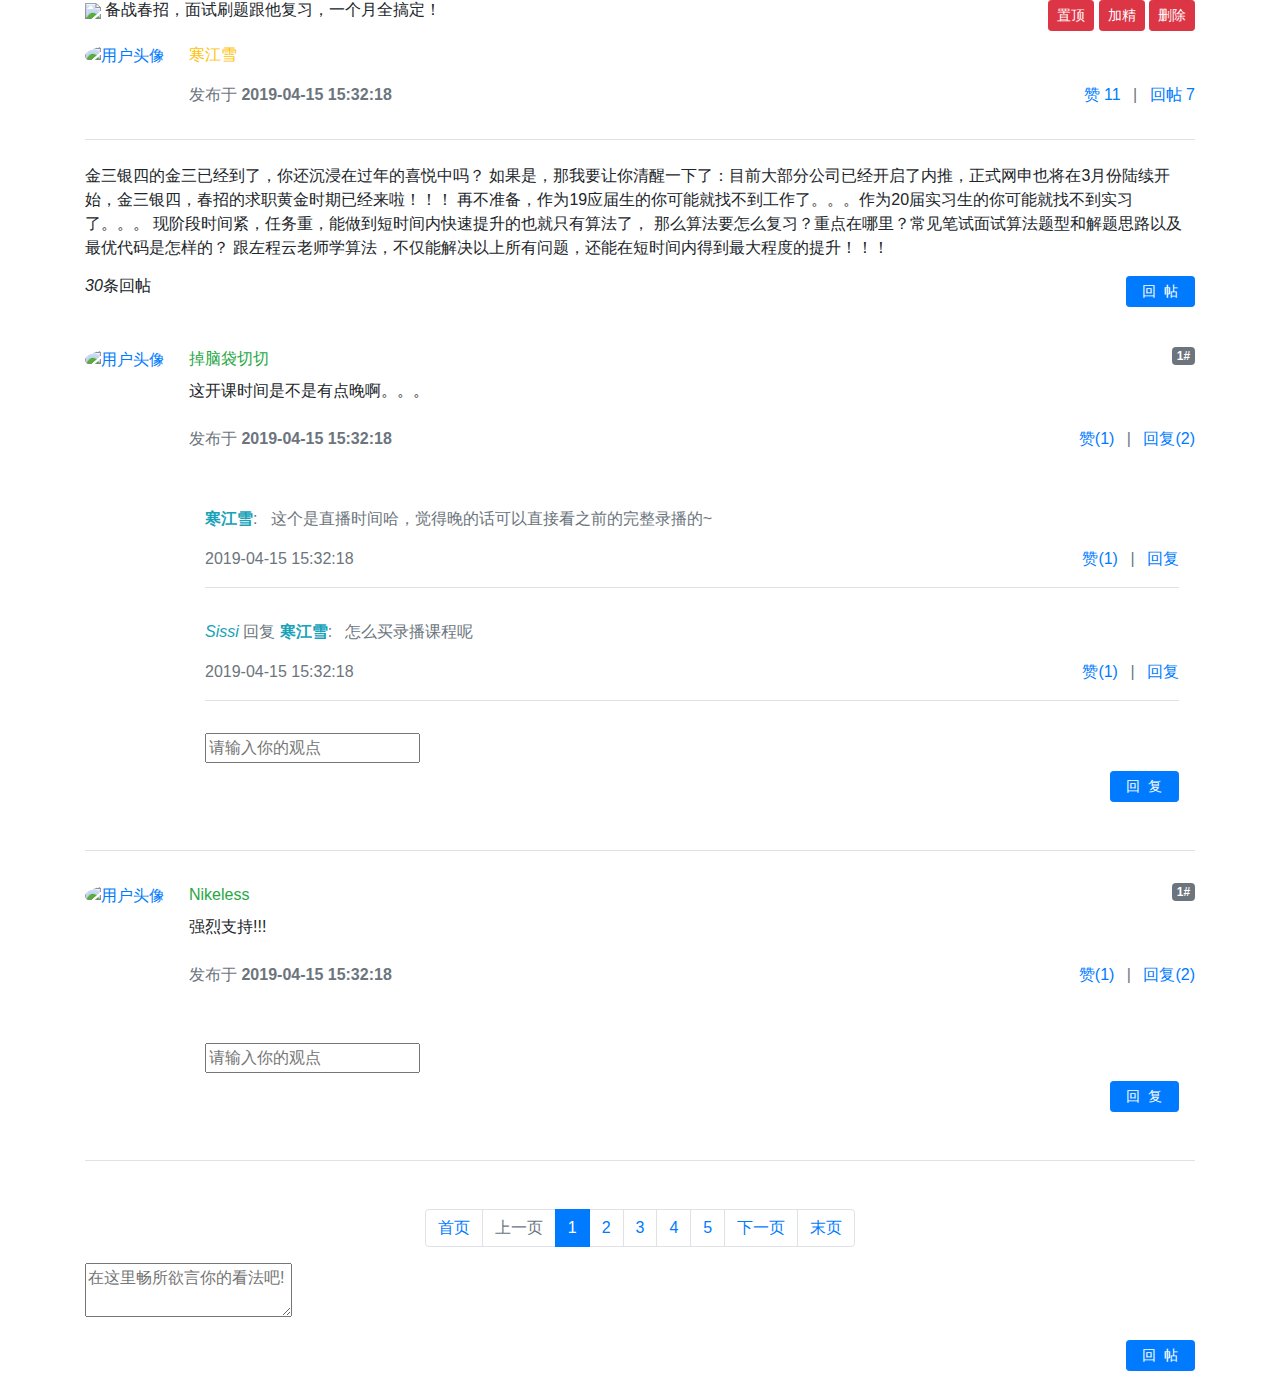
==== src/main/resources/templates/site/discuss-detail.html @ 0b8109f4 "添加显示帖子内容功能" ====
<!doctype html>
<html lang="en">
<head>
	<meta charset="utf-8">
	<meta name="viewport" content="width=device-width, initial-scale=1, shrink-to-fit=no">
	<link rel="icon" href="https://static.nowcoder.com/images/logo_87_87.png"/>
	<link rel="stylesheet" href="https://stackpath.bootstrapcdn.com/bootstrap/4.3.1/css/bootstrap.min.css" crossorigin="anonymous">
	<link rel="stylesheet" th:href="@{/css/global.css}" />
	<link rel="stylesheet" th:href="@{/css/discuss-detail.css}" />
	<title>牛客网-帖子详情</title>
</head>
<body>
	<div class="nk-container">
		<!-- 头部 -->
		<header class="bg-dark sticky-top" th:replace="index::header">
		</header>

		<!-- 内容 -->
		<div class="main">
			<!-- 帖子详情 -->
			<div class="container">
				<!-- 标题 -->
				<h6 class="mb-4">
					<img src="http://static.nowcoder.com/images/img/icons/ico-discuss.png"/>
					<span th:text="${post.title}">备战春招，面试刷题跟他复习，一个月全搞定！</span>
					<div class="float-right">
						<button type="button" class="btn btn-danger btn-sm">置顶</button>
						<button type="button" class="btn btn-danger btn-sm">加精</button>
						<button type="button" class="btn btn-danger btn-sm">删除</button>
					</div>
				</h6>
				<!-- 作者 -->
				<div class="media pb-3 border-bottom">
					<a href="profile.html">
						<img th:src="${user.headerUrl}" class="align-self-start mr-4 rounded-circle user-header" alt="用户头像" >
					</a>
					<div class="media-body">
						<div th:utext="${user.username}" class="mt-0 text-warning">寒江雪</div>
						<div class="text-muted mt-3">
							发布于 <b th:text="${#temporals.format(post.createTime, 'dd-MM-yyyy HH:mm:ss')}">2019-04-15 15:32:18</b>
							<ul class="d-inline float-right">
								<li class="d-inline ml-2"><a href="#" class="text-primary">赞 11</a></li>
								<li class="d-inline ml-2">|</li>
								<li class="d-inline ml-2"><a href="#replyform" class="text-primary">回帖 7</a></li>
							</ul>
						</div>
					</div>
				</div>	
				<!-- 正文 -->
				<div class="mt-4 mb-3 content" th:text="${post.content}">
					金三银四的金三已经到了，你还沉浸在过年的喜悦中吗？
					如果是，那我要让你清醒一下了：目前大部分公司已经开启了内推，正式网申也将在3月份陆续开始，金三银四，春招的求职黄金时期已经来啦！！！
					再不准备，作为19应届生的你可能就找不到工作了。。。作为20届实习生的你可能就找不到实习了。。。
					现阶段时间紧，任务重，能做到短时间内快速提升的也就只有算法了，
					那么算法要怎么复习？重点在哪里？常见笔试面试算法题型和解题思路以及最优代码是怎样的？
					跟左程云老师学算法，不仅能解决以上所有问题，还能在短时间内得到最大程度的提升！！！
				</div>
			</div>
			<!-- 回帖 -->
			<div class="container mt-3">
				<!-- 回帖数量 -->
				<div class="row">
					<div class="col-8">
						<h6><b class="square"></b> <i>30</i>条回帖</h6>
					</div>
					<div class="col-4 text-right">
						<a href="#replyform" class="btn btn-primary btn-sm">&nbsp;&nbsp;回&nbsp;&nbsp;帖&nbsp;&nbsp;</a>
					</div>
				</div>
				<!-- 回帖列表 -->
				<ul class="list-unstyled mt-4">
					<!-- 第1条回帖 -->
					<li class="media pb-3 pt-3 mb-3 border-bottom">
						<a href="profile.html">
							<img src="http://images.nowcoder.com/head/2t.png" class="align-self-start mr-4 rounded-circle user-header" alt="用户头像" >
						</a>
						<div class="media-body">
							<div class="mt-0">
								<span class="font-size-12 text-success">掉脑袋切切</span>
								<span class="badge badge-secondary float-right floor">1#</span>
							</div>
							<div class="mt-2">
								这开课时间是不是有点晚啊。。。
							</div>
							<div class="mt-4 text-muted font-size-12">
								<span>发布于 <b>2019-04-15 15:32:18</b></span>
								<ul class="d-inline float-right">
									<li class="d-inline ml-2"><a href="#" class="text-primary">赞(1)</a></li>
									<li class="d-inline ml-2">|</li>
									<li class="d-inline ml-2"><a href="#" class="text-primary">回复(2)</a></li>
								</ul>
							</div>
							<!-- 回复列表 -->
							<ul class="list-unstyled mt-4 bg-gray p-3 font-size-12 text-muted">
								<!-- 第1条回复 -->
								<li class="pb-3 pt-3 mb-3 border-bottom">
									<div>
										<span><b class="text-info">寒江雪</b>:&nbsp;&nbsp;</span>
										<span>这个是直播时间哈，觉得晚的话可以直接看之前的完整录播的~</span>
									</div>
									<div class="mt-3">
										<span>2019-04-15 15:32:18</span>
										<ul class="d-inline float-right">
											<li class="d-inline ml-2"><a href="#" class="text-primary">赞(1)</a></li>
											<li class="d-inline ml-2">|</li>
											<li class="d-inline ml-2"><a href="#huifu01" data-toggle="collapse" class="text-primary">回复</a></li>
										</ul>
										<div id="huifu01" class="mt-4 collapse">
											<div>
												<input type="text" class="input-size" placeholder="回复寒江雪"/>
											</div>
											<div class="text-right mt-2">
												<button type="button" class="btn btn-primary btn-sm" onclick="#">&nbsp;&nbsp;回&nbsp;&nbsp;复&nbsp;&nbsp;</button>
											</div>										
										</div>
									</div>								
								</li>
								<!-- 第2条回复 -->
								<li class="pb-3 pt-3 mb-3 border-bottom">
									<div>
										<span><i class="text-info">Sissi</i> 回复 <b class="text-info">寒江雪</b>:&nbsp;&nbsp;</span>
										<span>怎么买录播课程呢</span>
									</div>
									<div class="mt-3">
										<span>2019-04-15 15:32:18</span>
										<ul class="d-inline float-right">
											<li class="d-inline ml-2"><a href="#" class="text-primary">赞(1)</a></li>
											<li class="d-inline ml-2">|</li>
											<li class="d-inline ml-2"><a href="#huifu02" data-toggle="collapse" class="text-primary">回复</a></li>
										</ul>
										<div id="huifu02" class="mt-4 collapse">
											<div>
												<input type="text" class="input-size" placeholder="回复Sissi" />
											</div>
											<div class="text-right mt-2">
												<button type="button" class="btn btn-primary btn-sm" onclick="#">&nbsp;&nbsp;回&nbsp;&nbsp;复&nbsp;&nbsp;</button>
											</div>										
										</div>																	
									</div>								
								</li>
								<!-- 回复输入框 -->
								<li class="pb-3 pt-3">
									<div>
										<input type="text" class="input-size" placeholder="请输入你的观点"/>
									</div>
									<div class="text-right mt-2">
										<button type="button" class="btn btn-primary btn-sm" onclick="#">&nbsp;&nbsp;回&nbsp;&nbsp;复&nbsp;&nbsp;</button>
									</div>
								</li>
							</ul>
						</div>
					</li>
					<!-- 第2条回帖 -->
					<li class="media pb-3 pt-3 mb-3 border-bottom">
						<a href="profile.html">
							<img src="http://images.nowcoder.com/head/3t.png" class="align-self-start mr-4 rounded-circle user-header" alt="用户头像" >
						</a>
						<div class="media-body">
							<div class="mt-0">
								<span class="font-size-12 text-success">Nikeless</span>
								<span class="badge badge-secondary float-right floor">1#</span>
							</div>
							<div class="mt-2">
								强烈支持!!!
							</div>
							<div class="mt-4 text-muted font-size-12">
								<span>发布于 <b>2019-04-15 15:32:18</b></span>
								<ul class="d-inline float-right">
									<li class="d-inline ml-2"><a href="#" class="text-primary">赞(1)</a></li>
									<li class="d-inline ml-2">|</li>
									<li class="d-inline ml-2"><a href="#" class="text-primary">回复(2)</a></li>
								</ul>
							</div>
							<!-- 回复列表 -->
							<ul class="list-unstyled mt-4 bg-gray p-3 font-size-12 text-muted">
								<!-- 回复输入框 -->
								<li class="pb-3 pt-3">
									<div>
										<input type="text" class="input-size" placeholder="请输入你的观点"/>
									</div>
									<div class="text-right mt-2">
										<button type="button" class="btn btn-primary btn-sm" onclick="#">&nbsp;&nbsp;回&nbsp;&nbsp;复&nbsp;&nbsp;</button>
									</div>
								</li>
							</ul>
						</div>
					</li>									
				</ul>
				<!-- 分页 -->
				<nav class="mt-5">
					<ul class="pagination justify-content-center">
						<li class="page-item"><a class="page-link" href="#">首页</a></li>
						<li class="page-item disabled"><a class="page-link" href="#">上一页</a></li>
						<li class="page-item active"><a class="page-link" href="#">1</a></li>
						<li class="page-item"><a class="page-link" href="#">2</a></li>
						<li class="page-item"><a class="page-link" href="#">3</a></li>
						<li class="page-item"><a class="page-link" href="#">4</a></li>
						<li class="page-item"><a class="page-link" href="#">5</a></li>
						<li class="page-item"><a class="page-link" href="#">下一页</a></li>
						<li class="page-item"><a class="page-link" href="#">末页</a></li>
					</ul>
				</nav>			
			</div>
			<!-- 回帖输入 -->
			<div class="container mt-3">
				<form class="replyform">
					<p class="mt-3">
						<a name="replyform"></a>
						<textarea placeholder="在这里畅所欲言你的看法吧!"></textarea>
					</p>
					<p class="text-right">
						<button type="submit" class="btn btn-primary btn-sm">&nbsp;&nbsp;回&nbsp;&nbsp;帖&nbsp;&nbsp;</button>
					</p>
				</form>
			</div>
		</div>

		<!-- 尾部 -->
		<footer class="bg-dark" th:replace="index::footer">
		</footer>
	</div>
	<script src="https://code.jquery.com/jquery-3.3.1.min.js" crossorigin="anonymous"></script>
	<script src="https://cdnjs.cloudflare.com/ajax/libs/popper.js/1.14.7/umd/popper.min.js" crossorigin="anonymous"></script>
	<script src="https://stackpath.bootstrapcdn.com/bootstrap/4.3.1/js/bootstrap.min.js" crossorigin="anonymous"></script>
	<script th:src="@{/js/global.js}"></script>
</body>
</html>
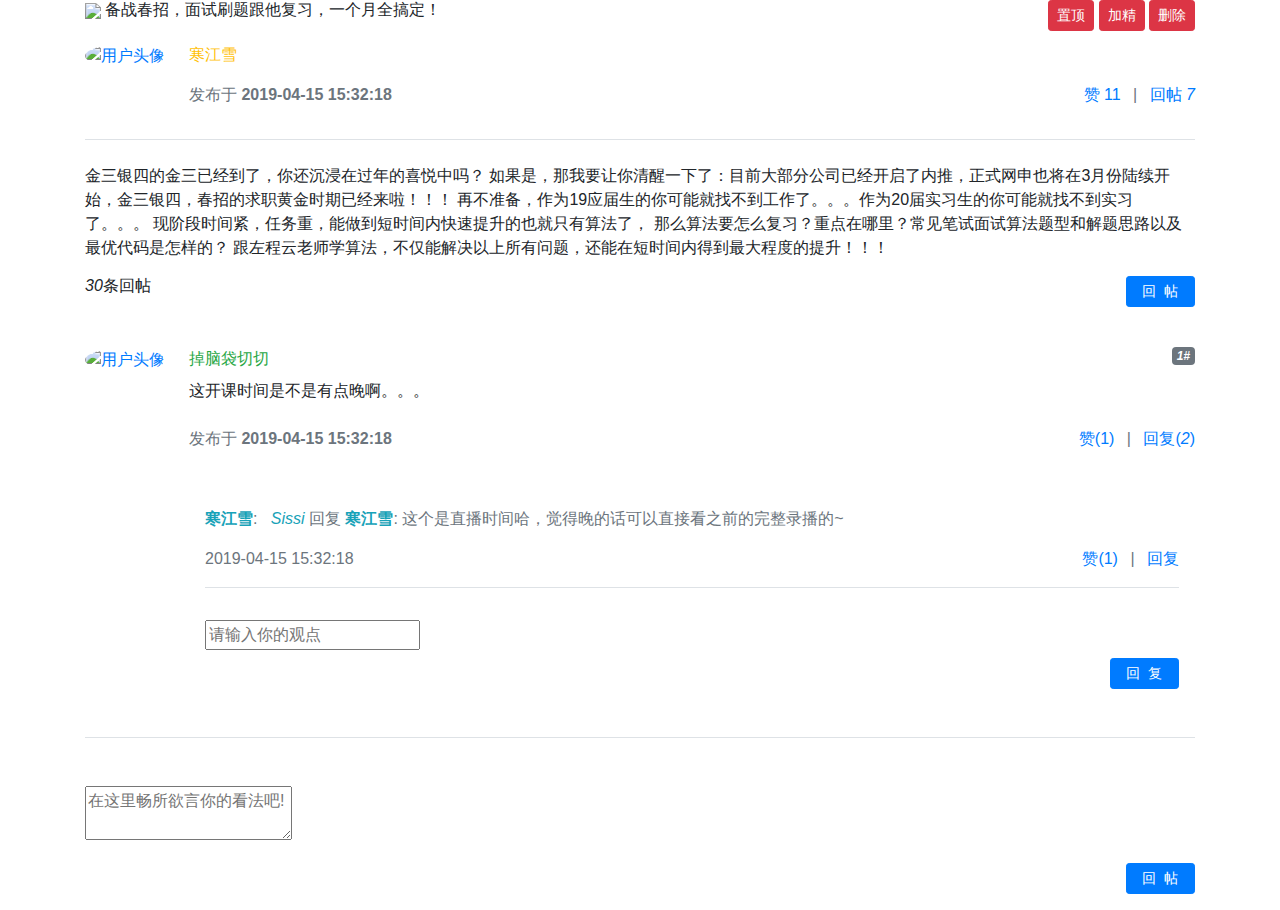
==== commit 81ad5175: "添加评论功能" ====
--- a/src/main/resources/templates/site/discuss-detail.html
+++ b/src/main/resources/templates/site/discuss-detail.html
@@ -41,11 +41,15 @@
 							<ul class="d-inline float-right">
 								<li class="d-inline ml-2"><a href="#" class="text-primary">赞 11</a></li>
 								<li class="d-inline ml-2">|</li>
-								<li class="d-inline ml-2"><a href="#replyform" class="text-primary">回帖 7</a></li>
+								<li class="d-inline ml-2">
+									<a href="#replyform" class="text-primary">
+										回帖 <i th:text="${post.commentCount}">7</i>
+									</a>
+								</li>
 							</ul>
 						</div>
 					</div>
-				</div>	
+				</div>
 				<!-- 正文 -->
 				<div class="mt-4 mb-3 content" th:text="${post.content}">
 					金三银四的金三已经到了，你还沉浸在过年的喜悦中吗？
@@ -61,152 +65,105 @@
 				<!-- 回帖数量 -->
 				<div class="row">
 					<div class="col-8">
-						<h6><b class="square"></b> <i>30</i>条回帖</h6>
+						<h6><b class="square"></b> <i th:text="${post.commentCount}">30</i>条回帖</h6>
 					</div>
 					<div class="col-4 text-right">
 						<a href="#replyform" class="btn btn-primary btn-sm">&nbsp;&nbsp;回&nbsp;&nbsp;帖&nbsp;&nbsp;</a>
 					</div>
 				</div>
 				<!-- 回帖列表 -->
-				<ul class="list-unstyled mt-4">
+				<ul class="list-unstyled mt-4" th:if="${page.records!=null}">
 					<!-- 第1条回帖 -->
-					<li class="media pb-3 pt-3 mb-3 border-bottom">
+					<li class="media pb-3 pt-3 mb-3 border-bottom" th:each="comment:${page.records}">
 						<a href="profile.html">
-							<img src="http://images.nowcoder.com/head/2t.png" class="align-self-start mr-4 rounded-circle user-header" alt="用户头像" >
+							<img th:src="${comment.commenter.headerUrl}" class="align-self-start mr-4 rounded-circle user-header" alt="用户头像" >
 						</a>
 						<div class="media-body">
 							<div class="mt-0">
-								<span class="font-size-12 text-success">掉脑袋切切</span>
-								<span class="badge badge-secondary float-right floor">1#</span>
+								<span class="font-size-12 text-success" th:text="${comment.commenter.username}">掉脑袋切切</span>
+								<span class="badge badge-secondary float-right floor">
+									<i th:text="${page.current - 1 + commentStat.count}">1</i>#
+								</span>
 							</div>
-							<div class="mt-2">
+							<div class="mt-2" th:text="${comment.content}">
 								这开课时间是不是有点晚啊。。。
 							</div>
 							<div class="mt-4 text-muted font-size-12">
-								<span>发布于 <b>2019-04-15 15:32:18</b></span>
+								<span>发布于 <b th:text="${#temporals.format(comment.createTime, 'dd-MM-yyyy HH:mm:ss')}">2019-04-15 15:32:18</b></span>
 								<ul class="d-inline float-right">
 									<li class="d-inline ml-2"><a href="#" class="text-primary">赞(1)</a></li>
 									<li class="d-inline ml-2">|</li>
-									<li class="d-inline ml-2"><a href="#" class="text-primary">回复(2)</a></li>
+									<li class="d-inline ml-2"><a href="#" class="text-primary">回复(<i th:text="${comment.replyCount}">2</i>)</a></li>
 								</ul>
 							</div>
 							<!-- 回复列表 -->
-							<ul class="list-unstyled mt-4 bg-gray p-3 font-size-12 text-muted">
+							<ul class="list-unstyled mt-4 bg-gray p-3 font-size-12 text-muted" th:if="${comment.replies!=null}">
 								<!-- 第1条回复 -->
-								<li class="pb-3 pt-3 mb-3 border-bottom">
+								<li class="pb-3 pt-3 mb-3 border-bottom" th:each="reply:${comment.replies}">
 									<div>
-										<span><b class="text-info">寒江雪</b>:&nbsp;&nbsp;</span>
-										<span>这个是直播时间哈，觉得晚的话可以直接看之前的完整录播的~</span>
+										<span th:if="${reply.target==null}">
+											<b class="text-info" th:text="${reply.commenter.username}">寒江雪</b>:&nbsp;&nbsp;
+										</span>
+										<span th:if="${reply.target!=null}">
+                                            <i class="text-info" th:text="${reply.commenter.username}">Sissi</i> 回复
+                                            <b class="text-info" th:text="${reply.target.username}">寒江雪</b>:
+                                        </span>
+										<span th:text="${reply.content}">这个是直播时间哈，觉得晚的话可以直接看之前的完整录播的~</span>
 									</div>
 									<div class="mt-3">
-										<span>2019-04-15 15:32:18</span>
+										<span th:text="${#temporals.format(reply.createTime, 'dd-MM-yyyy HH:mm:ss')}">2019-04-15 15:32:18</span>
 										<ul class="d-inline float-right">
 											<li class="d-inline ml-2"><a href="#" class="text-primary">赞(1)</a></li>
 											<li class="d-inline ml-2">|</li>
-											<li class="d-inline ml-2"><a href="#huifu01" data-toggle="collapse" class="text-primary">回复</a></li>
+											<li class="d-inline ml-2"><a th:href="|#huifu-${replyStat.count}|" data-toggle="collapse" class="text-primary">回复</a></li>
 										</ul>
-										<div id="huifu01" class="mt-4 collapse">
-											<div>
-												<input type="text" class="input-size" placeholder="回复寒江雪"/>
-											</div>
-											<div class="text-right mt-2">
-												<button type="button" class="btn btn-primary btn-sm" onclick="#">&nbsp;&nbsp;回&nbsp;&nbsp;复&nbsp;&nbsp;</button>
-											</div>										
+										<div th:id="|huifu-${replyStat.count}|" class="mt-4 collapse">
+											<form th:action="@{|/comment/add/${post.id}/${page.current}|}" th:method="post">
+												<div>
+													<input type="text" class="input-size" name="content" th:placeholder="|回复${reply.commenter.username}|"/>
+													<!--隐藏域-->
+													<input type="hidden" name="entityType" value="2">
+													<input type="hidden" name="entityId" th:value="${comment.id}">
+													<input type="hidden" name="targetId" th:value="${reply.commenter.id}">
+												</div>
+												<div class="text-right mt-2">
+													<button type="submit" class="btn btn-primary btn-sm">&nbsp;&nbsp;回&nbsp;&nbsp;复&nbsp;&nbsp;</button>
+												</div>
+											</form>
 										</div>
-									</div>								
-								</li>
-								<!-- 第2条回复 -->
-								<li class="pb-3 pt-3 mb-3 border-bottom">
-									<div>
-										<span><i class="text-info">Sissi</i> 回复 <b class="text-info">寒江雪</b>:&nbsp;&nbsp;</span>
-										<span>怎么买录播课程呢</span>
 									</div>
-									<div class="mt-3">
-										<span>2019-04-15 15:32:18</span>
-										<ul class="d-inline float-right">
-											<li class="d-inline ml-2"><a href="#" class="text-primary">赞(1)</a></li>
-											<li class="d-inline ml-2">|</li>
-											<li class="d-inline ml-2"><a href="#huifu02" data-toggle="collapse" class="text-primary">回复</a></li>
-										</ul>
-										<div id="huifu02" class="mt-4 collapse">
-											<div>
-												<input type="text" class="input-size" placeholder="回复Sissi" />
-											</div>
-											<div class="text-right mt-2">
-												<button type="button" class="btn btn-primary btn-sm" onclick="#">&nbsp;&nbsp;回&nbsp;&nbsp;复&nbsp;&nbsp;</button>
-											</div>										
-										</div>																	
-									</div>								
 								</li>
 								<!-- 回复输入框 -->
 								<li class="pb-3 pt-3">
-									<div>
-										<input type="text" class="input-size" placeholder="请输入你的观点"/>
-									</div>
-									<div class="text-right mt-2">
-										<button type="button" class="btn btn-primary btn-sm" onclick="#">&nbsp;&nbsp;回&nbsp;&nbsp;复&nbsp;&nbsp;</button>
-									</div>
+									<form th:action="@{|/comment/add/${post.id}/${page.current}|}" th:method="post">
+										<div>
+											<input type="text" name="content" class="input-size" placeholder="请输入你的观点"/>
+											<!--隐藏域-->
+											<input type="hidden" name="entityType" value="2">
+											<input type="hidden" name="entityId" th:value="${comment.id}">
+										</div>
+										<div class="text-right mt-2">
+											<button type="submit" class="btn btn-primary btn-sm">&nbsp;&nbsp;回&nbsp;&nbsp;复&nbsp;&nbsp;</button>
+										</div>
+									</form>
 								</li>
 							</ul>
 						</div>
 					</li>
-					<!-- 第2条回帖 -->
-					<li class="media pb-3 pt-3 mb-3 border-bottom">
-						<a href="profile.html">
-							<img src="http://images.nowcoder.com/head/3t.png" class="align-self-start mr-4 rounded-circle user-header" alt="用户头像" >
-						</a>
-						<div class="media-body">
-							<div class="mt-0">
-								<span class="font-size-12 text-success">Nikeless</span>
-								<span class="badge badge-secondary float-right floor">1#</span>
-							</div>
-							<div class="mt-2">
-								强烈支持!!!
-							</div>
-							<div class="mt-4 text-muted font-size-12">
-								<span>发布于 <b>2019-04-15 15:32:18</b></span>
-								<ul class="d-inline float-right">
-									<li class="d-inline ml-2"><a href="#" class="text-primary">赞(1)</a></li>
-									<li class="d-inline ml-2">|</li>
-									<li class="d-inline ml-2"><a href="#" class="text-primary">回复(2)</a></li>
-								</ul>
-							</div>
-							<!-- 回复列表 -->
-							<ul class="list-unstyled mt-4 bg-gray p-3 font-size-12 text-muted">
-								<!-- 回复输入框 -->
-								<li class="pb-3 pt-3">
-									<div>
-										<input type="text" class="input-size" placeholder="请输入你的观点"/>
-									</div>
-									<div class="text-right mt-2">
-										<button type="button" class="btn btn-primary btn-sm" onclick="#">&nbsp;&nbsp;回&nbsp;&nbsp;复&nbsp;&nbsp;</button>
-									</div>
-								</li>
-							</ul>
-						</div>
-					</li>									
 				</ul>
 				<!-- 分页 -->
-				<nav class="mt-5">
-					<ul class="pagination justify-content-center">
-						<li class="page-item"><a class="page-link" href="#">首页</a></li>
-						<li class="page-item disabled"><a class="page-link" href="#">上一页</a></li>
-						<li class="page-item active"><a class="page-link" href="#">1</a></li>
-						<li class="page-item"><a class="page-link" href="#">2</a></li>
-						<li class="page-item"><a class="page-link" href="#">3</a></li>
-						<li class="page-item"><a class="page-link" href="#">4</a></li>
-						<li class="page-item"><a class="page-link" href="#">5</a></li>
-						<li class="page-item"><a class="page-link" href="#">下一页</a></li>
-						<li class="page-item"><a class="page-link" href="#">末页</a></li>
-					</ul>
-				</nav>			
+				<nav class="mt-5" th:replace="index::pagination">
+				</nav>
 			</div>
 			<!-- 回帖输入 -->
 			<div class="container mt-3">
-				<form class="replyform">
+				<form class="replyform" th:action="@{|/comment/add/${post.id}/${page.current}|}" th:method="post">
 					<p class="mt-3">
 						<a name="replyform"></a>
-						<textarea placeholder="在这里畅所欲言你的看法吧!"></textarea>
+						<textarea placeholder="在这里畅所欲言你的看法吧!" name="content"></textarea>
+						<!--隐藏域-->
+						<input type="hidden" name="entityType" value="1">
+						<input type="hidden" name="entityId" th:value="${post.id}">
 					</p>
 					<p class="text-right">
 						<button type="submit" class="btn btn-primary btn-sm">&nbsp;&nbsp;回&nbsp;&nbsp;帖&nbsp;&nbsp;</button>
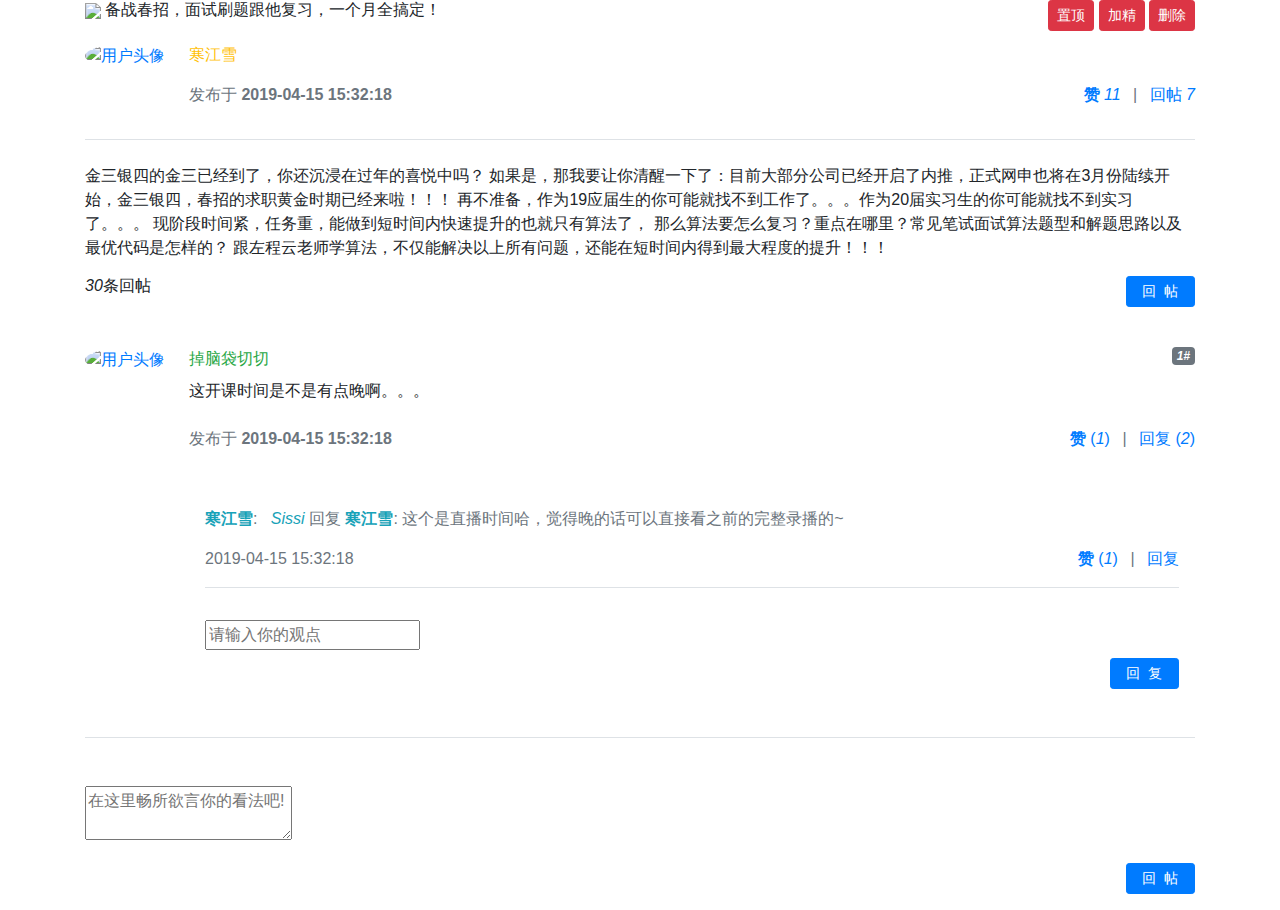
==== commit 6f3c439c: "帖子/评论点赞功能" ====
--- a/src/main/resources/templates/site/discuss-detail.html
+++ b/src/main/resources/templates/site/discuss-detail.html
@@ -38,8 +38,13 @@
 						<div th:utext="${user.username}" class="mt-0 text-warning">寒江雪</div>
 						<div class="text-muted mt-3">
 							发布于 <b th:text="${#temporals.format(post.createTime, 'dd-MM-yyyy HH:mm:ss')}">2019-04-15 15:32:18</b>
-							<ul class="d-inline float-right">
-								<li class="d-inline ml-2"><a href="#" class="text-primary">赞 11</a></li>
+							<ul class="d-inline float-right" th:if="${loginUser != null}">
+								<li class="d-inline ml-2">
+									<a href="javascript:;" th:onclick="|like(this,1,${post.id});|" class="text-primary">
+										<b th:text="${post.likeStatus==1?'已赞':'赞'}">赞</b>
+										<i th:text="${post.likeCount}">11</i>
+									</a>
+								</li>
 								<li class="d-inline ml-2">|</li>
 								<li class="d-inline ml-2">
 									<a href="#replyform" class="text-primary">
@@ -90,10 +95,18 @@
 							</div>
 							<div class="mt-4 text-muted font-size-12">
 								<span>发布于 <b th:text="${#temporals.format(comment.createTime, 'dd-MM-yyyy HH:mm:ss')}">2019-04-15 15:32:18</b></span>
-								<ul class="d-inline float-right">
-									<li class="d-inline ml-2"><a href="#" class="text-primary">赞(1)</a></li>
+								<ul class="d-inline float-right" th:if="${loginUser != null}">
+									<li class="d-inline ml-2">
+										<a href="javascript:;" th:onclick="|like(this,2,${comment.id});|" class="text-primary">
+											<b th:text="${comment.likeStatus==1?'已赞':'赞'}">赞</b>
+											(<i th:text="${comment.likeCount}">1</i>)
+										</a>
+									</li>
 									<li class="d-inline ml-2">|</li>
-									<li class="d-inline ml-2"><a href="#" class="text-primary">回复(<i th:text="${comment.replyCount}">2</i>)</a></li>
+									<li class="d-inline ml-2">
+										<a href="#" class="text-primary">回复 (<i th:text="${comment.replyCount}">2</i>)
+										</a>
+									</li>
 								</ul>
 							</div>
 							<!-- 回复列表 -->
@@ -111,9 +124,14 @@
 										<span th:text="${reply.content}">这个是直播时间哈，觉得晚的话可以直接看之前的完整录播的~</span>
 									</div>
 									<div class="mt-3">
-										<span th:text="${#temporals.format(reply.createTime, 'dd-MM-yyyy HH:mm:ss')}">2019-04-15 15:32:18</span>
-										<ul class="d-inline float-right">
-											<li class="d-inline ml-2"><a href="#" class="text-primary">赞(1)</a></li>
+										<span th:text="${#temporals.format(reply.createTime, 'yyyy-MM-dd HH:mm:ss')}">2019-04-15 15:32:18</span>
+										<ul class="d-inline float-right" th:if="${loginUser != null}">
+											<li class="d-inline ml-2">
+												<a href="javascript:;" th:onclick="|like(this,2,${reply.id});|" class="text-primary">
+													<b th:text="${reply.likeStatus==1?'已赞':'赞'}">赞</b>
+													(<i th:text="${reply.likeCount}">1</i>)
+												</a>
+											</li>
 											<li class="d-inline ml-2">|</li>
 											<li class="d-inline ml-2"><a th:href="|#huifu-${replyStat.count}|" data-toggle="collapse" class="text-primary">回复</a></li>
 										</ul>
@@ -152,7 +170,7 @@
 					</li>
 				</ul>
 				<!-- 分页 -->
-				<nav class="mt-5" th:replace="index::pagination">
+				<nav class="mt-5" th:if="${page.total > 0}" th:replace="index::pagination">
 				</nav>
 			</div>
 			<!-- 回帖输入 -->
@@ -180,5 +198,7 @@
 	<script src="https://cdnjs.cloudflare.com/ajax/libs/popper.js/1.14.7/umd/popper.min.js" crossorigin="anonymous"></script>
 	<script src="https://stackpath.bootstrapcdn.com/bootstrap/4.3.1/js/bootstrap.min.js" crossorigin="anonymous"></script>
 	<script th:src="@{/js/global.js}"></script>
+	<script th:src="@{/js/discuss.js}"></script>
+
 </body>
 </html>
